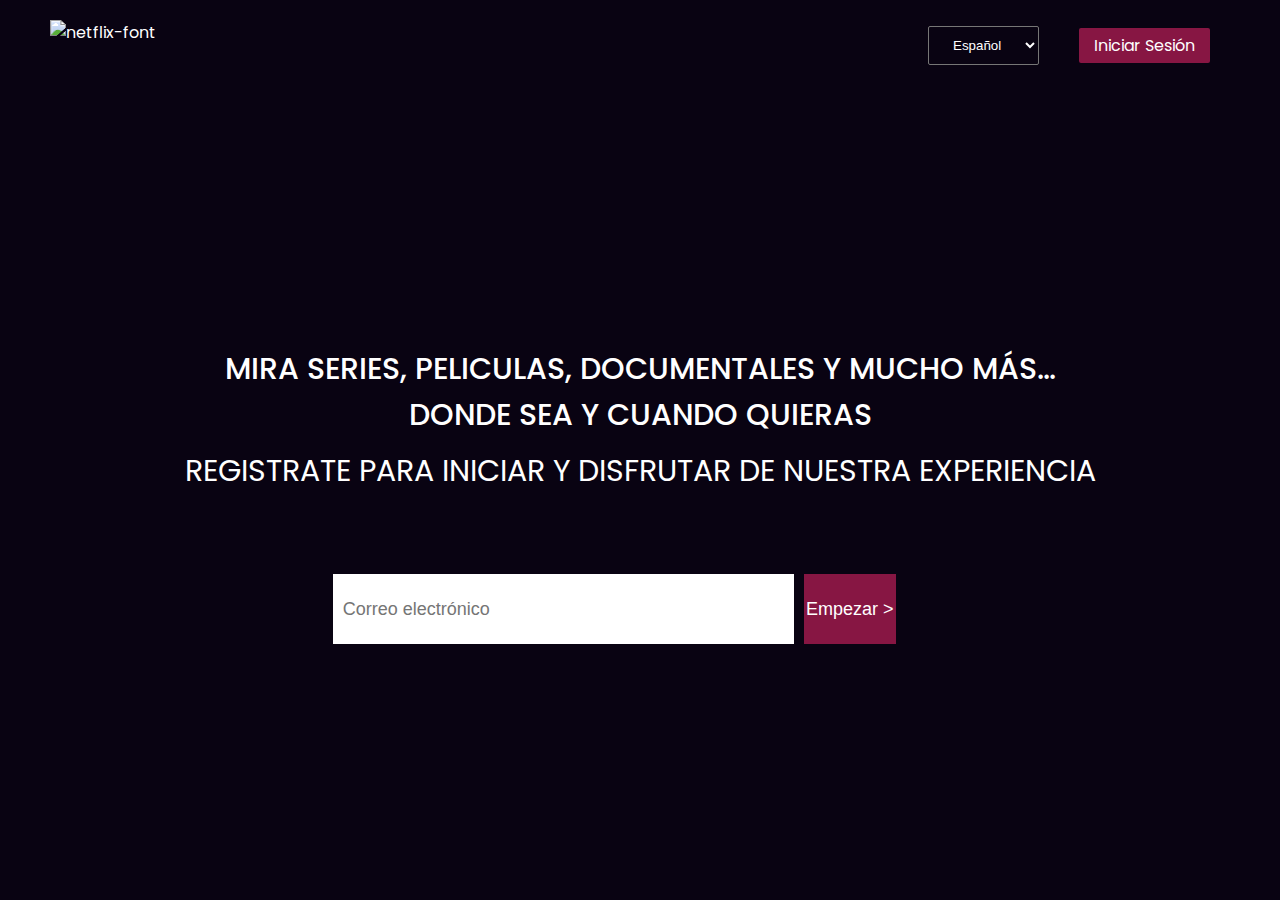
==== index.html @ cf693355 "Proyect Uploded" ====
<!DOCTYPE html>
<html lang="en">
<head>
    <meta charset="UTF-8">
    <meta name="viewport" content="width=device-width, initial-scale=1.0">
    <link rel="stylesheet" href="recursos/css/main.css">
    <link rel="stylesheet" href="recursos/css/index.css">
    <link rel="icon" href="recursos/img/Diseño-sin-título.ico" type="image/x-icon">
    <link rel="preconnect" href="https://fonts.googleapis.com">
    <link rel="preconnect" href="https://fonts.gstatic.com" crossorigin>
    <link href="https://fonts.googleapis.com/css2?family=Poppins:ital,wght@0,100;0,200;0,300;0,400;0,500;0,600;0,700;0,800;0,900;1,100;1,200;1,300;1,400;1,500;1,600;1,700;1,800;1,900&display=swap" rel="stylesheet">
    <link rel="stylesheet" type="text/css" href="https://cdn.jsdelivr.net/npm/toastify-js/src/toastify.min.css">
    <title>ReelRover</title>
</head>
<body>
    <div id="blur-screen"></div>
    <header>
        <section id="logo"><img src="https://fontmeme.com/permalink/240414/399c0524b4091c49b3177bef356c4510.png" alt="netflix-font"></section>
        <section id="links">
            <select name="idiom" id="idiom">
                <option value="espaniol" selected>Español</option>
                <option value="english">English</option>
            </select>
            <a href="javascript:void" onclick="closeSession()">Cerrar sesión</a>
    </section>
    </header>
    <main>
        <section id="search-bar">
            <input type="search" name="search" id="search-input">
            <button type="submit" id="search-button"><img src="recursos/img/lupa.jpg" alt="lupa"></button>
        </section>
        <div id="contenido-principal">
            <section>
                <p>Recomendados</p>
                <div id="slider1" class="slider">
                    <div class="previewS1">
                        <img src="recursos/img/miniaturas/recomendado1.jpg" alt="Imagen de recomendados" class="verde img">
                    </div>
                    <div class="previewS1">
                        <img src="recursos/img/miniaturas/recomendado2.jpg" alt="Imagen de recomendados" class="img">
                    </div>
                    <div class="previewS1">
                        <img src="recursos/img/miniaturas/recomendado3.jpg" alt="Imagen de recomendados" class="img">
                    </div>
                    <div class="previewS1">
                        <img src="recursos/img/miniaturas/recomendado4.jpg" alt="Imagen de recomendados" class="img">
                    </div>
                    <div class="previewS1">
                        <img src="recursos/img/miniaturas/recomendado5.jpg" alt="Imagen de recomendados" class="verde img">
                    </div>
                    <div class="previewS1">
                        <img src="recursos/img/miniaturas/recomendado6.jpg" alt="Imagen de recomendados" class="img">
                    </div>
                    <div class="previewS1">
                        <img src="recursos/img/miniaturas/recomendado7.jpg" alt="Imagen de recomendados" class="img">
                    </div>
                    <div class="previewS1">
                        <img src="recursos/img/miniaturas/recomendado8.jpg" alt="Imagen de recomendados" class="img">
                    </div>
                </div>
                <button class="slider-button izquierda-button" id="botonSlider1"><</button>
                <button class="slider-button derecha-button" id="boton1Slider1">></button>
            </section>
            <section>
                <p>Categorias interesantes</p>
                <div id="slider2" class="slider">
                    <img src="" alt="Imagen de categorias" class="verde"><img src="" alt="Imagen de categorias"><img src="" alt="Imagen de categorias"><img src="" alt="Imagen de categorias">
                </div>                
                <button class="slider-button izquierda-button" onclick="moverIzquierda()"><</button>
                <button class="slider-button derecha-button" onclick="moverDerecha()">></button>                     
            </section>
            <section>
                <p>Vistos recientemente</p>
                <div id="slider1" class="slider">
                    <img src="" alt="Imagen de recientemente" class="verde"><img src="" alt="Imagen de recientemente"><img src="" alt="Imagen de recientemente"><img src="" alt="Imagen de recientemente">
                </div>
                <button class="slider-button izquierda-button" onclick="moverIzquierda()"><</button>
                <button class="slider-button derecha-button" onclick="moverDerecha()">></button>          
            </section>
        </div>
    </main>
    <footer>
        <p>®ReelRover 2024</p>
    </footer>
    <script src="js/idiom.js"></script>
    <script type="text/javascript" src="https://cdn.jsdelivr.net/npm/toastify-js"></script>
    <script src="js/toastify.js"></script>    
    <script src="js/session.js"></script>
    <script src="js/change.js"></script>
</body>
</html>
---- recursos/css/main.css ----
:root {
    --text: #FFFFFF;
    --background: #090312;
    --primary: #ae8cec;
    --stroke: #E4D7F8;
    --accent: #e14949;
    --secondary: #871643;
}

* {
    margin: 0;
    padding: 0;
    box-sizing: border-box;
}

body {
    width: 100vw;
    height: 100vh;

    background-color: var(--background);

    color: var(--text);

    font-family: "Poppins", sans-serif;
    font-weight: 400;
    font-style: normal;
}

header {
    display: flex;
    align-items: center;

    height: 10vh;
    width: 100%;

    padding: 0 50px;
}

#logo {
    height: 100%;
    width: 50%;

    display: flex;
    justify-content: flex-start;
    align-items: center;
}

#logo img {
    height: 50px;
    width: auto;
}

#links {
    height: 100%;
    width: 50%;

    display: flex;
    justify-content: flex-end;
    align-items: center;
    gap: 40px;
}

#links select {
    padding: 10px 20px;

    background: transparent;
    border-radius: 2px;
    color: var(--text);
}

#links select option {
    background-color: var(--background);
    color: var(--text);
}

#links a {
    border-radius: 2px;

    background-color: var(--secondary);
    color: var(--text);
    text-decoration: none;

    padding: 5px 15px;
    margin-right: 20px;
}
---- recursos/css/index.css ----
body {
    max-width: 100%;
}
main {
    display: flex;
    flex-direction: column;
    gap: 40px;
    width: 100%;
}

#search-bar {
    border: var(--stroke);
    background-color: transparent;
    color: var(--text);
    position: relative;
    border: 1px solid var(--stroke);
    width: 425px;
    height: 40px;
    margin: 0 70px;
    margin-top: 40px;
    align-self: flex-end;
    display: flex;
    justify-content: space-between;
    align-items: center;
}

#search-bar input {
    background-color: transparent;
    color: var(--text);
    padding: 0 10px;
    border: none;
    outline: none;
    width: 70%;
    height: 100%;
    border-right: 1px solid var(--stroke);
}

#search-button {
    width: 30%;
    height: 100%;
    background-color: var(--secondary);
    border: none;
    cursor: pointer;
}

#search-button img {
    width: 100%;
    height: 100%;
    object-fit: cover;
    color: var(--text);
}

#contenido-principal {
    width: 100%;
}

#contenido-principal section {
    
    margin: 30px 0px;
    height: 300px;
    width: 100%;
    display: flex;
    flex-direction: column;

    position: relative;
}

#contenido-principal :first-child {
    margin: 0;
}

#contenido-principal p {
    padding-left: 10px;
}

.slider {
    display: flex;
    align-items: center;
    gap: 15px;
    margin: auto;   
    width: 1200px;
    overflow: hidden;
}

.previewS1 {
    width: 290px;
    height: 200px;
    cursor: pointer;
}

.slider img {
    min-width: 290px;
    object-fit: cover;
    object-position: center bottom;
    height: 200px;
    cursor: pointer;
}

.slider-button {
    transition: .5s ease;
    position: absolute;
    width: 50px;
    height: 50px;
    cursor: pointer;
    background-color: transparent;
    border: 1px solid var(--stroke);
    color: var(--text);
    padding: 10px;
}

.slider-button:hover {
    transition: .5s ease;
    background-color: var(--stroke);
    color: var(--background);
}

.izquierda-button {
    top: 0;
    bottom: 0;
    left: 0;
    margin: auto;
    margin-left: 10px;
}

.derecha-button {
    top: 0;
    bottom: 0;
    right: 0;
    margin: auto;
    margin-right: 10px;
}

footer {
    background-color: var(--background);
    width: 100%;
    text-align: right;
    position: fixed;
    bottom: 0;
    padding-right: 20px;
}
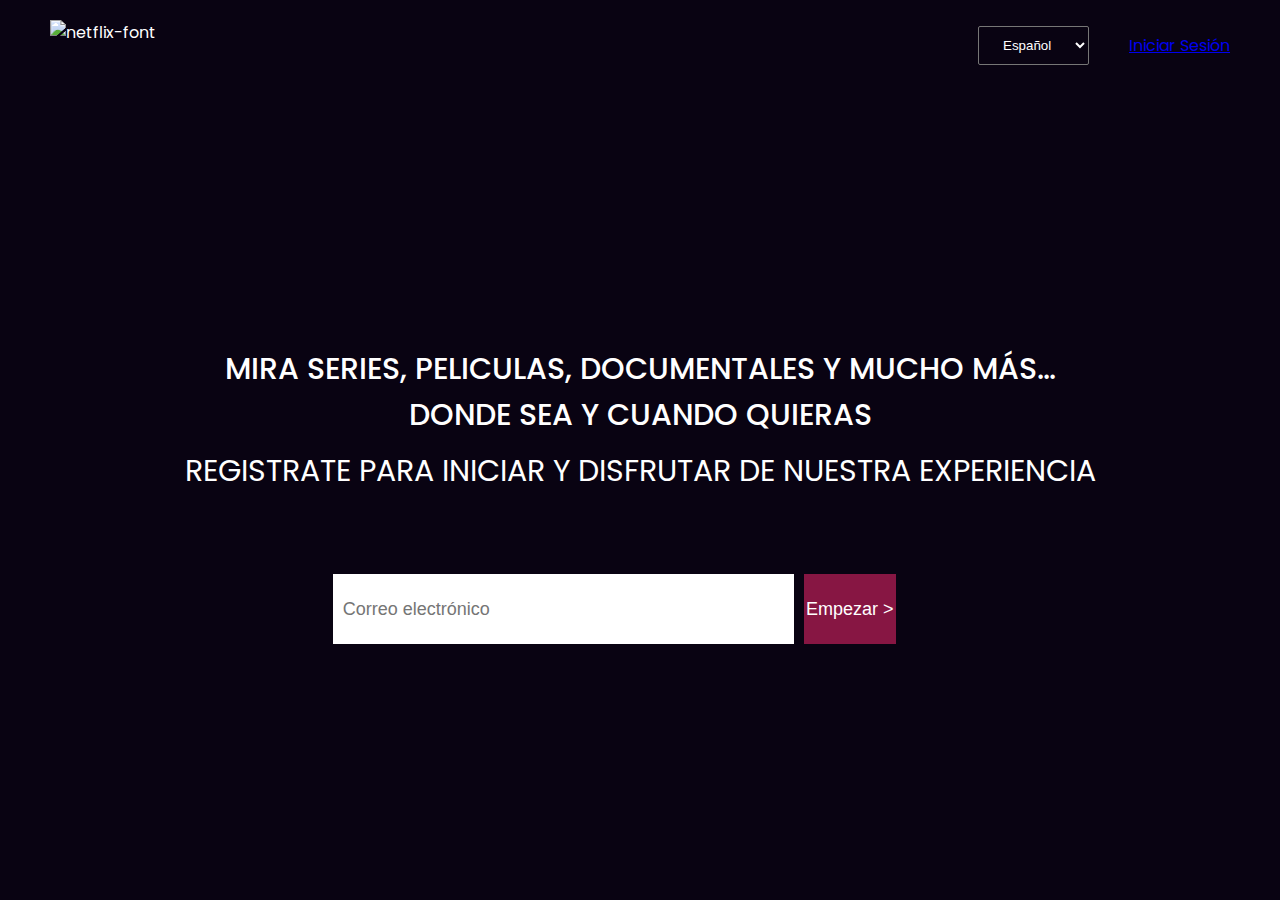
==== commit 69f938ed: "sliders, search bar done" ====
--- a/index.html
+++ b/index.html
@@ -10,6 +10,7 @@
     <link rel="preconnect" href="https://fonts.gstatic.com" crossorigin>
     <link href="https://fonts.googleapis.com/css2?family=Poppins:ital,wght@0,100;0,200;0,300;0,400;0,500;0,600;0,700;0,800;0,900;1,100;1,200;1,300;1,400;1,500;1,600;1,700;1,800;1,900&display=swap" rel="stylesheet">
     <link rel="stylesheet" type="text/css" href="https://cdn.jsdelivr.net/npm/toastify-js/src/toastify.min.css">
+    <link rel="stylesheet" href="https://cdn.jsdelivr.net/npm/swiper@11/swiper-bundle.min.css" />
     <title>ReelRover</title>
 </head>
 <body>
@@ -21,71 +22,146 @@
                 <option value="espaniol" selected>Español</option>
                 <option value="english">English</option>
             </select>
-            <a href="javascript:void" onclick="closeSession()">Cerrar sesión</a>
+            <a href="javascript:void" onclick="closeSession()" id="closeButton">Cerrar sesión</a>
     </section>
     </header>
     <main>
         <section id="search-bar">
             <input type="search" name="search" id="search-input">
             <button type="submit" id="search-button"><img src="recursos/img/lupa.jpg" alt="lupa"></button>
+            <div id="resultados" class="d-none"></div>
         </section>
         <div id="contenido-principal">
             <section>
-                <p>Recomendados</p>
-                <div id="slider1" class="slider">
-                    <div class="previewS1">
-                        <img src="recursos/img/miniaturas/recomendado1.jpg" alt="Imagen de recomendados" class="verde img">
+                <div class="seccion">
+                    <p>Recomendados</p>
+                </div>
+                <div class="swiper Slider1">
+                    <div class="swiper-wrapper" id="recomendado1">
+                        <div class="swiper-slide">
+                            <img src="recursos/img/miniaturas/recomendado1.jpg" id="recomendado1" alt="">
+                            <video src="recursos/videos/video.mp4" autoplay muted loop></video>
+                        </div>
+                        <div class="swiper-slide">
+                            <img src="recursos/img/miniaturas/recomendado2.jpg" alt="">
+                            <video src="recursos/videos/avatar.mp4" autoplay muted loop></video>
+                        </div>
+                        <div class="swiper-slide">
+                            <img src="recursos/img/miniaturas/recomendado3.jpg" alt="">
+                            <video src="recursos/videos/deadpool.mp4" autoplay muted loop></video>
+                        </div>
+                        <div class="swiper-slide">
+                            <img src="recursos/img/miniaturas/recomendado4.jpg" alt="">
+                            <video src="recursos/videos/jurasticpark3.mp4" autoplay muted loop></video>
+                        </div>
+                        <div class="swiper-slide">
+                            <img src="recursos/img/miniaturas/recomendado5.jpg" alt="">
+                            <video src="recursos/videos/ironman2.mp4" autoplay muted loop></video>
+                        </div>
+                        <div class="swiper-slide">
+                            <img src="recursos/img/miniaturas/recomendado6.jpg" alt="">
+                            <video src="recursos/videos/ironman3.mp4" autoplay muted loop></video>
+                        </div>
+                        <div class="swiper-slide">
+                            <img src="recursos/img/miniaturas/recomendado7.jpg" alt="">
+                            <video src="recursos/videos/jurasticworld.mp4" autoplay muted loop></video>
+                        </div>
+                        <div class="swiper-slide">
+                            <img src="recursos/img/miniaturas/recomendado8.jpg" alt="">
+                            <video src="recursos/videos/sonic.mp4" autoplay muted loop></video>
+                        </div>
                     </div>
-                    <div class="previewS1">
-                        <img src="recursos/img/miniaturas/recomendado2.jpg" alt="Imagen de recomendados" class="img">
+                    <div class="swiper-button-next"></div>
+                    <div class="swiper-button-prev"></div>
+                </div>
+            </section>
+
+            <section>
+                <div class="seccion">
+                    <p>Categorías</p>
+                </div>
+                <div class="swiper Slider1">
+                    <div class="swiper-wrapper">
+                        <div class="swiper-slide">
+                            <img src="recursos/img/miniaturas/categorias1.jpg" alt="">
+                        </div>
+                        <div class="swiper-slide">
+                            <img src="recursos/img/miniaturas/categorias2.jpg" alt="">
+                        </div>
+                        <div class="swiper-slide">
+                            <img src="recursos/img/miniaturas/categorias3.jpg" alt="">
+                        </div>
+                        <div class="swiper-slide">
+                            <img src="recursos/img/miniaturas/categorias4.jpg" alt="">
+                        </div>
+                        <div class="swiper-slide">
+                            <img src="recursos/img/miniaturas/categorias5.jpg" alt="">
+                        </div>
+                        <div class="swiper-slide">
+                            <img src="recursos/img/miniaturas/categorias6.jpg" alt="">
+                        </div>
+                        <div class="swiper-slide">
+                            <img src="recursos/img/miniaturas/categorias7.jpg" alt="">
+                        </div>
+                        <div class="swiper-slide">
+                            <img src="recursos/img/miniaturas/categorias8.jpg" alt="">
+                        </div>
                     </div>
-                    <div class="previewS1">
-                        <img src="recursos/img/miniaturas/recomendado3.jpg" alt="Imagen de recomendados" class="img">
+                    <div class="swiper-button-next"></div>
+                    <div class="swiper-button-prev"></div>
+                </div>
+            </section>
+
+            <section>
+                <div class="seccion">
+                    <p>Vistos recientemente</p>
+                </div>
+                <div class="swiper Slider1">
+                    <div class="swiper-wrapper">
+                        <div class="swiper-slide">
+                            <img src="" alt="">
+                        </div>
+                        <div class="swiper-slide">
+                            <img src="" alt="">
+                        </div>
+                        <div class="swiper-slide">
+                            <img src="" alt="">
+                        </div>
+                        <div class="swiper-slide">
+                            <img src="" alt="">
+                        </div>
+                        <div class="swiper-slide">
+                            <img src="" alt="">
+                        </div>
+                        <div class="swiper-slide">
+                            <img src="" alt="">
+                        </div>
+                        <div class="swiper-slide">
+                            <img src="" alt="">
+                        </div>
+                        <div class="swiper-slide">
+                            <img src="" alt="">
+                        </div>
                     </div>
-                    <div class="previewS1">
-                        <img src="recursos/img/miniaturas/recomendado4.jpg" alt="Imagen de recomendados" class="img">
-                    </div>
-                    <div class="previewS1">
-                        <img src="recursos/img/miniaturas/recomendado5.jpg" alt="Imagen de recomendados" class="verde img">
-                    </div>
-                    <div class="previewS1">
-                        <img src="recursos/img/miniaturas/recomendado6.jpg" alt="Imagen de recomendados" class="img">
-                    </div>
-                    <div class="previewS1">
-                        <img src="recursos/img/miniaturas/recomendado7.jpg" alt="Imagen de recomendados" class="img">
-                    </div>
-                    <div class="previewS1">
-                        <img src="recursos/img/miniaturas/recomendado8.jpg" alt="Imagen de recomendados" class="img">
-                    </div>
+                    <div class="swiper-button-next"></div>
+                    <div class="swiper-button-prev"></div>
                 </div>
-                <button class="slider-button izquierda-button" id="botonSlider1"><</button>
-                <button class="slider-button derecha-button" id="boton1Slider1">></button>
-            </section>
-            <section>
-                <p>Categorias interesantes</p>
-                <div id="slider2" class="slider">
-                    <img src="" alt="Imagen de categorias" class="verde"><img src="" alt="Imagen de categorias"><img src="" alt="Imagen de categorias"><img src="" alt="Imagen de categorias">
-                </div>                
-                <button class="slider-button izquierda-button" onclick="moverIzquierda()"><</button>
-                <button class="slider-button derecha-button" onclick="moverDerecha()">></button>                     
-            </section>
-            <section>
-                <p>Vistos recientemente</p>
-                <div id="slider1" class="slider">
-                    <img src="" alt="Imagen de recientemente" class="verde"><img src="" alt="Imagen de recientemente"><img src="" alt="Imagen de recientemente"><img src="" alt="Imagen de recientemente">
-                </div>
-                <button class="slider-button izquierda-button" onclick="moverIzquierda()"><</button>
-                <button class="slider-button derecha-button" onclick="moverDerecha()">></button>          
             </section>
         </div>
     </main>
     <footer>
         <p>®ReelRover 2024</p>
     </footer>
+    <!-- Importciones por CDN -->
+    <script type="text/javascript" src="https://cdn.jsdelivr.net/npm/toastify-js"></script>
+    <script src="https://cdn.jsdelivr.net/npm/swiper@11/swiper-bundle.min.js"></script>
+    <script src="https://code.jquery.com/jquery-3.7.1.min.js" integrity="sha256-/JqT3SQfawRcv/BIHPThkBvs0OEvtFFmqPF/lYI/Cxo=" crossorigin="anonymous"></script>
+    <!-- Importaciones locales -->
     <script src="js/idiom.js"></script>
-    <script type="text/javascript" src="https://cdn.jsdelivr.net/npm/toastify-js"></script>
     <script src="js/toastify.js"></script>    
     <script src="js/session.js"></script>
-    <script src="js/change.js"></script>
+    <script src="js/swiper.js"></script>
+    <script src="js/livePreview.js"></script>
+    <script src="js/search.js"></script>
 </body>
 </html>--- a/recursos/css/main.css
+++ b/recursos/css/main.css
@@ -73,7 +73,7 @@
     color: var(--text);
 }
 
-#links a {
+#closeButton {
     border-radius: 2px;
 
     background-color: var(--secondary);
--- a/recursos/css/index.css
+++ b/recursos/css/index.css
@@ -1,6 +1,7 @@
 body {
     max-width: 100%;
 }
+
 main {
     display: flex;
     flex-direction: column;
@@ -41,6 +42,7 @@
     background-color: var(--secondary);
     border: none;
     cursor: pointer;
+    position: relative;
 }
 
 #search-button img {
@@ -50,84 +52,77 @@
     color: var(--text);
 }
 
+#resultados {
+    width: 425px;
+    min-height: 100px;
+    border: 1px solid var(--stroke);
+    height: auto;
+    position: absolute;
+    left: -.9px;
+    top: 100%;
+    z-index: 4;
+    background-color: var(--background);
+}
+
+.d-none {
+    display: none;
+}
+
 #contenido-principal {
     width: 100%;
+    height: auto;
 }
 
 #contenido-principal section {
-    
-    margin: 30px 0px;
+    width: 100%;
     height: 300px;
-    width: 100%;
-    display: flex;
-    flex-direction: column;
-
-    position: relative;
+    margin: 50px 0;
 }
 
 #contenido-principal :first-child {
     margin: 0;
 }
 
-#contenido-principal p {
-    padding-left: 10px;
+#contenido-principal .seccion {
+    height: 50px;
+    line-height: 50px;
+    padding-left: 20px;
 }
 
-.slider {
-    display: flex;
-    align-items: center;
-    gap: 15px;
-    margin: auto;   
-    width: 1200px;
-    overflow: hidden;
+.swiper {
+    width: 95%;
+    height: 250px;
 }
 
-.previewS1 {
-    width: 290px;
-    height: 200px;
+.swiper-slide {
+    position: relative;
     cursor: pointer;
+    transition: width 0.3s, height 0.3s;
 }
 
-.slider img {
-    min-width: 290px;
+.swiper-slide img {
+    width: 100%;
+    height: 100%;
     object-fit: cover;
     object-position: center bottom;
-    height: 200px;
-    cursor: pointer;
+    position: relative;
+    transition: opacity 0.3s;
+    z-index: 2;
 }
 
-.slider-button {
-    transition: .5s ease;
+.swiper-slide video {
     position: absolute;
-    width: 50px;
-    height: 50px;
-    cursor: pointer;
-    background-color: transparent;
-    border: 1px solid var(--stroke);
-    color: var(--text);
-    padding: 10px;
+    /* Posición absoluta para superponer el video */
+    top: 0;
+    left: 0;
+    width: 100%;
+    height: 100%;
+    z-index: 1;
 }
 
-.slider-button:hover {
-    transition: .5s ease;
-    background-color: var(--stroke);
-    color: var(--background);
-}
-
-.izquierda-button {
-    top: 0;
-    bottom: 0;
-    left: 0;
-    margin: auto;
-    margin-left: 10px;
-}
-
-.derecha-button {
-    top: 0;
-    bottom: 0;
-    right: 0;
-    margin: auto;
-    margin-right: 10px;
+.swiper-button-next,
+.swiper-button-prev {
+    color: var(--accent) !important;
 }
 
 footer {
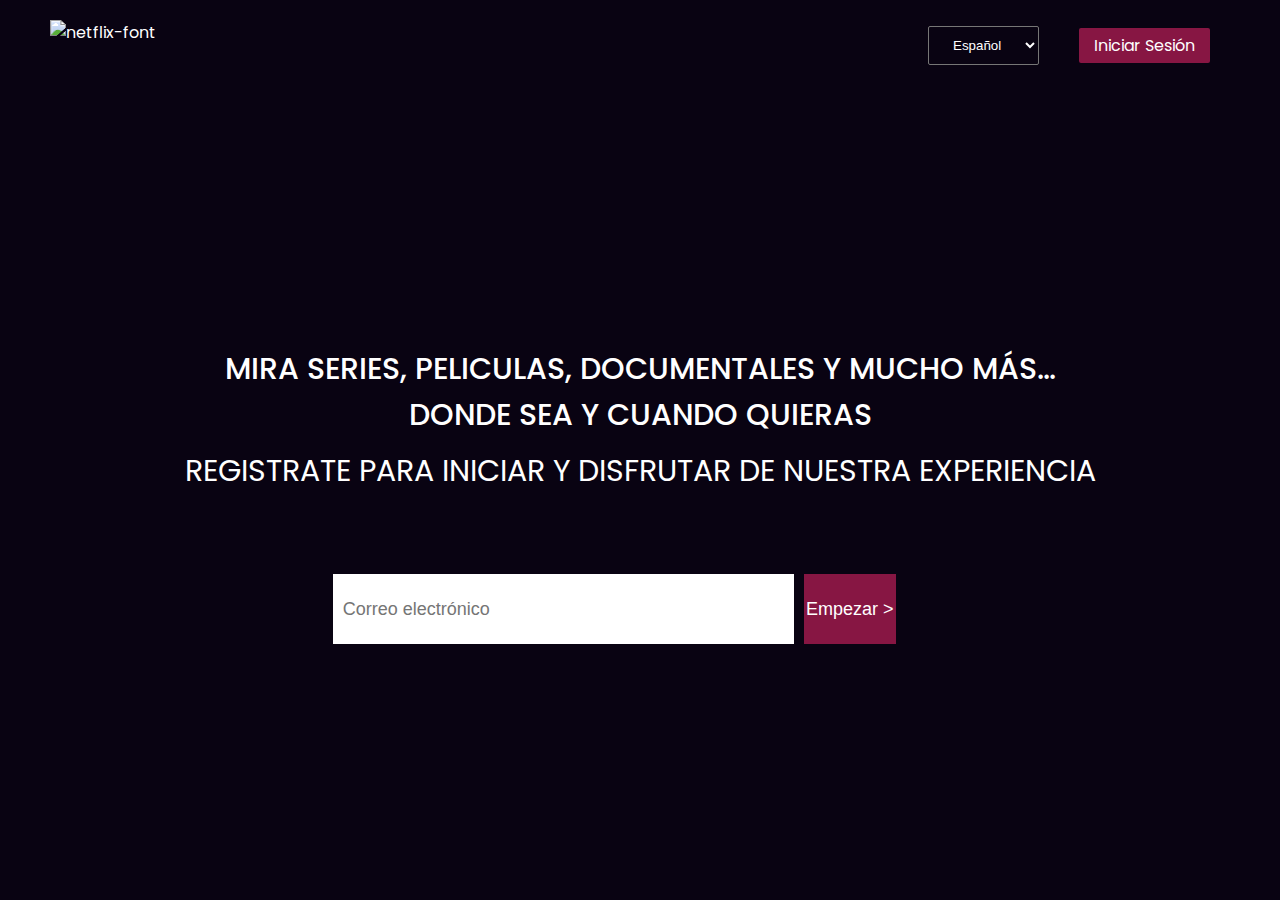
==== commit 65a6dd92: "cargar video player" ====
--- a/index.html
+++ b/index.html
@@ -3,20 +3,22 @@
 <head>
     <meta charset="UTF-8">
     <meta name="viewport" content="width=device-width, initial-scale=1.0">
-    <link rel="stylesheet" href="recursos/css/main.css">
-    <link rel="stylesheet" href="recursos/css/index.css">
     <link rel="icon" href="recursos/img/Diseño-sin-título.ico" type="image/x-icon">
+
     <link rel="preconnect" href="https://fonts.googleapis.com">
     <link rel="preconnect" href="https://fonts.gstatic.com" crossorigin>
     <link href="https://fonts.googleapis.com/css2?family=Poppins:ital,wght@0,100;0,200;0,300;0,400;0,500;0,600;0,700;0,800;0,900;1,100;1,200;1,300;1,400;1,500;1,600;1,700;1,800;1,900&display=swap" rel="stylesheet">
     <link rel="stylesheet" type="text/css" href="https://cdn.jsdelivr.net/npm/toastify-js/src/toastify.min.css">
     <link rel="stylesheet" href="https://cdn.jsdelivr.net/npm/swiper@11/swiper-bundle.min.css" />
+
+    <link rel="stylesheet" href="recursos/css/main.css">
+    <link rel="stylesheet" href="recursos/css/index.css">
     <title>ReelRover</title>
 </head>
 <body>
     <div id="blur-screen"></div>
     <header>
-        <section id="logo"><img src="https://fontmeme.com/permalink/240414/399c0524b4091c49b3177bef356c4510.png" alt="netflix-font"></section>
+        <section id="logo"><img src="https://fontmeme.com/permalink/240414/399c0524b4091c49b3177bef356c4510.png" alt="netflix-font" id="logoButton"></section>
         <section id="links">
             <select name="idiom" id="idiom">
                 <option value="espaniol" selected>Español</option>
@@ -28,8 +30,8 @@
     <main>
         <section id="search-bar">
             <input type="search" name="search" id="search-input">
-            <button type="submit" id="search-button"><img src="recursos/img/lupa.jpg" alt="lupa"></button>
-            <div id="resultados" class="d-none"></div>
+            <button type="submit" id="search-button"><img src="" alt="lupa"></button>
+            <div id="resultados"></div>
         </section>
         <div id="contenido-principal">
             <section>
@@ -76,7 +78,7 @@
                 </div>
             </section>
 
-            <section>
+            <!-- <section>
                 <div class="seccion">
                     <p>Categorías</p>
                 </div>
@@ -146,7 +148,7 @@
                     <div class="swiper-button-next"></div>
                     <div class="swiper-button-prev"></div>
                 </div>
-            </section>
+            </section> -->
         </div>
     </main>
     <footer>
@@ -163,5 +165,6 @@
     <script src="js/swiper.js"></script>
     <script src="js/livePreview.js"></script>
     <script src="js/search.js"></script>
+    <script src="js/chargeVideos.js"></script>
 </body>
 </html>--- a/recursos/css/index.css
+++ b/recursos/css/index.css
@@ -62,10 +62,15 @@
     top: 100%;
     z-index: 4;
     background-color: var(--background);
+    padding: 5px;
+
+    display: flex;
+    flex-direction: column;
 }
 
-.d-none {
-    display: none;
+#resultados a {
+    color: white;
+    text-decoration: none;
 }
 
 #contenido-principal {
